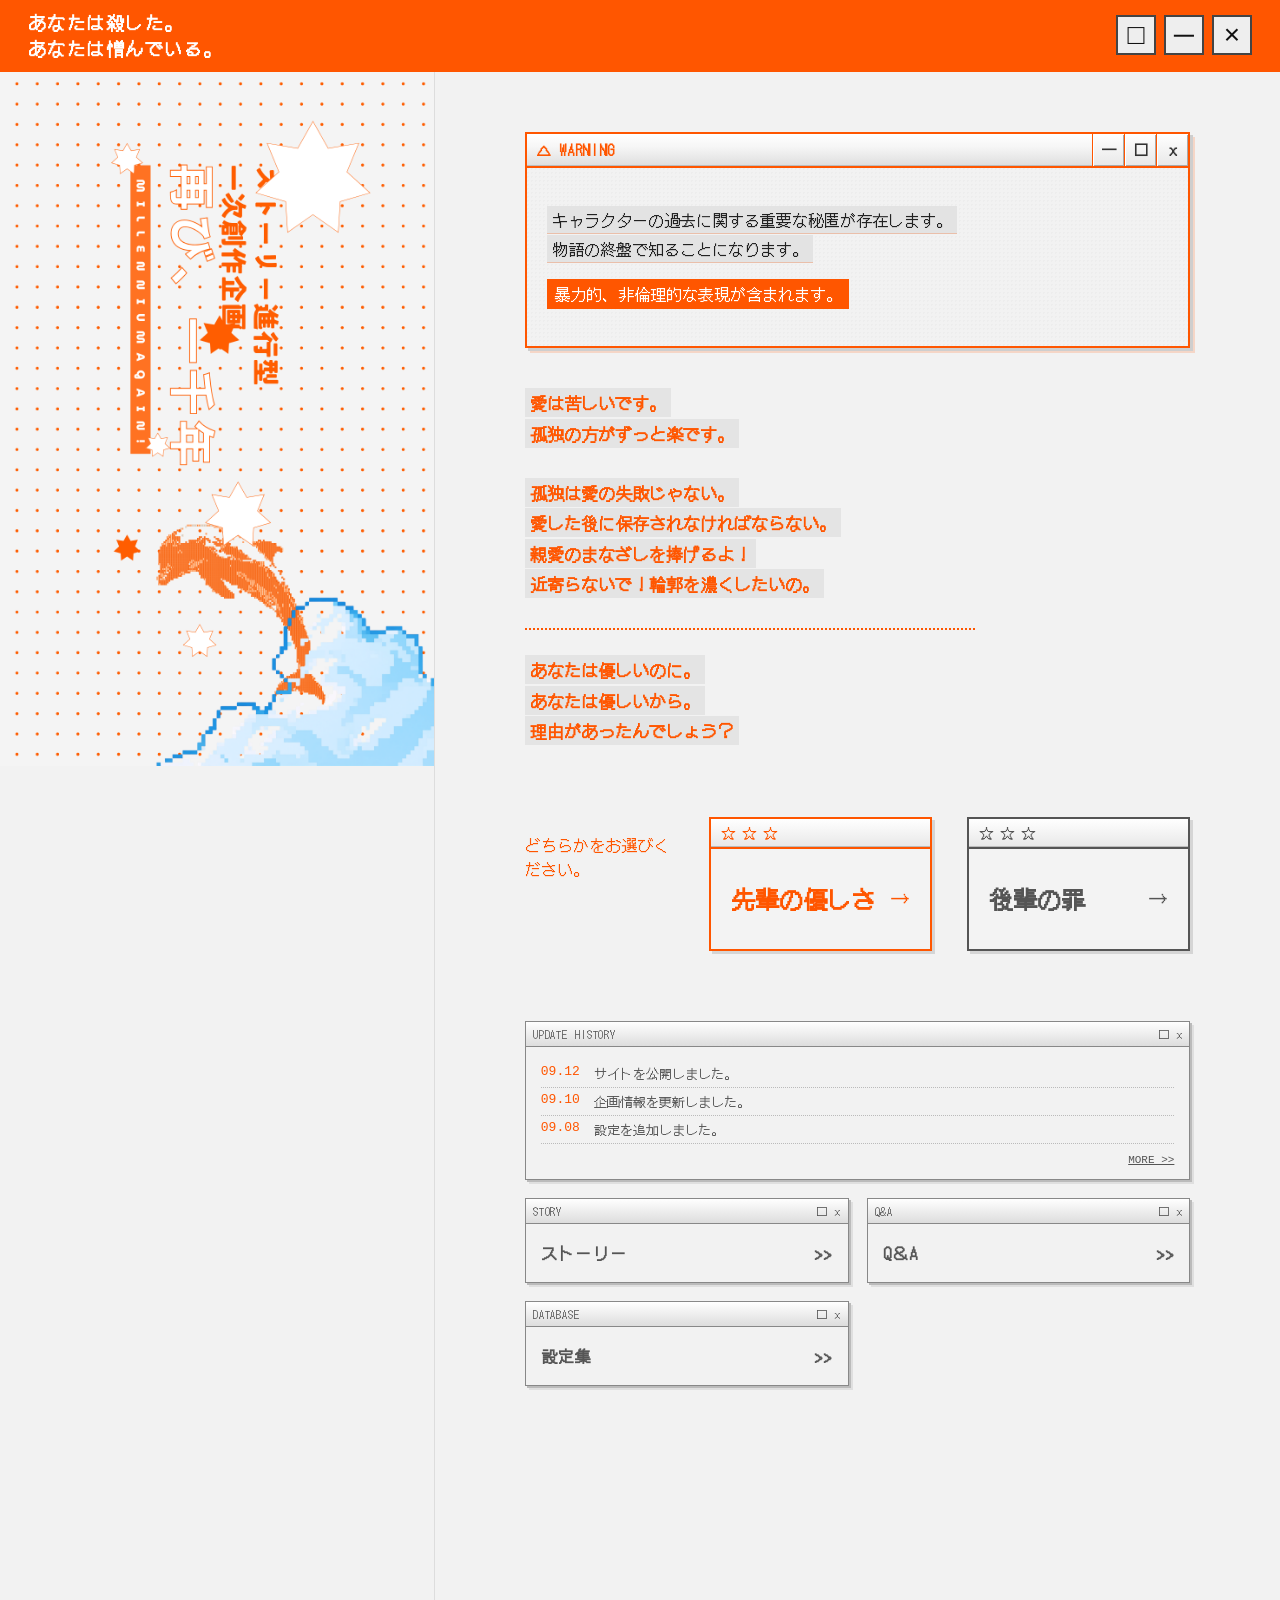
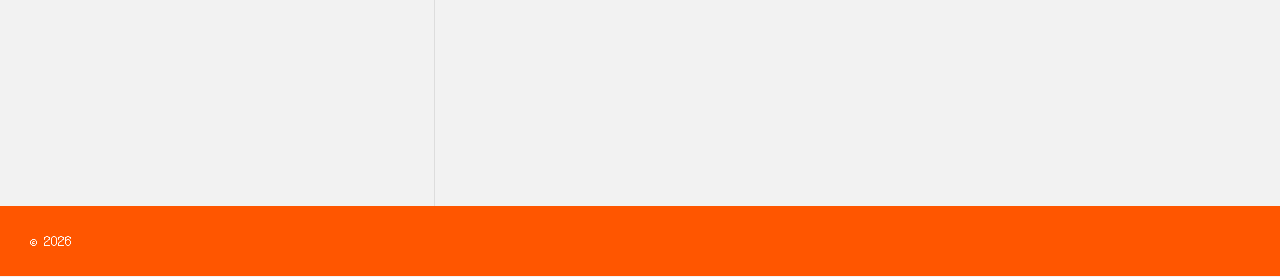
==== index.html @ 21c2e5f6 "Change story and settings links to empty hrefs Updated links in the menu to point to empty hrefs." ====
<!DOCTYPE html>
<html lang="ja">

<head>
  <meta charset="UTF-8">
  <meta name="viewport" content="width=device-width, initial-scale=1.0">

  <title>再び、一千年</title>

  <link rel="stylesheet" href="style.css">

  <link rel="preconnect" href="https://fonts.googleapis.com">
<link rel="preconnect" href="https://fonts.gstatic.com" crossorigin>

<link href="https://fonts.googleapis.com/css2?family=DotGothic16&display=swap" rel="stylesheet">
</head>

<body>

  <!-- ========================================
       HEADER
  ========================================= -->
  <header class="header">

  <!--  <nav>
      <a href="#">ABOUT</a>
      <a href="#">WORLD</a>
      <a href="#">RULE</a>
      <a href="#">CHARACTER</a>
      <a href="#">ARCHIVE</a>
    </nav> -->

    <p class="header-copy">
      あなたは殺した。<br>あなたは憎んでいる。
    </p>

    <div class="window-controls" aria-hidden="true">
      <span>□</span>
      <span>─</span>
      <span>×</span>
    </div>

  </header>


  <!-- ========================================
       MAIN
  ========================================= -->
  <main class="main">

    <!-- 左側：タイトルエリア -->
    <section
      class="title-area"
      aria-label="再び、一千年　リアルタイム進行型創作企画"
    >
    </section>


    <!-- 右側：コンテンツ -->
    <section class="content-area">

      <!-- WARNING -->
      <div class="warning-window">

        <div class="window-title">
          <span>△ WARNING</span>

          <div class="mini-controls" aria-hidden="true">
            <span>─</span>
            <span>□</span>
            <span>×</span>
          </div>
        </div>

        <div class="warning-content">

          <p>
            <span class="gray-marker">
              キャラクターの過去に関する重要な秘匿が存在します。
            </span><br>

            <span class="gray-marker">
              物語の終盤で知ることになります。
            </span>
          </p>

          <p>
            <span class="orange-marker">
              暴力的、非倫理的な表現が含まれます。
            </span>
          </p>

        </div>

      </div>


      <!-- コピー -->
      <div class="story-copy">

        <p>
          <span>愛は苦しいです。</span><br>
          <span>孤独の方がずっと楽です。</span>
        </p>

        <p>
          <span>孤独は愛の失敗じゃない。</span><br>
          <span>愛した後に保存されなければならない。</span><br>
          <span>親愛のまなざしを捧げるよ！</span><br>
          <span>近寄らないで！輪郭を濃くしたいの。</span>
        </p>

        <div class="dotted-line"></div>

        <p>
          <span>あなたは優しいのに。</span><br>
          <span>あなたは優しいから。</span><br>
          <span>理由があったんでしょう？</span>
        </p>

      </div>


      <!-- 派閥入口 -->
      <div class="faction-area">

        <p>
          <span>どちらかをお選びください。</span><br>
        </p>

        <a class="faction-window faction-orange" href="#">
          <div class="faction-titlebar">
            ☆ ☆ ☆
          </div>

          <div class="faction-content">
            <strong>先輩の優しさ</strong>
            <span>→</span>
          </div>
        </a>


        <a class="faction-window faction-gray" href="#">
          <div class="faction-titlebar">
            ☆ ☆ ☆
          </div>

          <div class="faction-content">
            <strong>後輩の罪</strong>
            <span>→</span>
          </div>
        </a>

      </div>

      <!-- ========================================
     SITE MENU
========================================= -->

<section class="site-menu">

  <!-- 更新履歴 -->
  <div class="menu-window update-window">

    <div class="menu-titlebar">
      <span>UPDATE HISTORY</span>
      <span>□ ×</span>
    </div>

    <div class="menu-content">

      <ul class="update-list">
        <li>
          <time datetime="2026-09-12">09.12</time>
          <span>サイトを公開しました。</span>
        </li>

        <li>
          <time datetime="2026-09-10">09.10</time>
          <span>企画情報を更新しました。</span>
        </li>

        <li>
          <time datetime="2026-09-08">09.08</time>
          <span>設定を追加しました。</span>
        </li>
      </ul>

      <a href="history.html" class="menu-more">
        MORE &gt;&gt;
      </a>

    </div>

  </div>


  <!-- ストーリー story.html -->
  <a href="" class="menu-window menu-link">

    <div class="menu-titlebar">
      <span>STORY</span>
      <span>□ ×</span>
    </div>

    <div class="menu-content menu-link-content">
      <span>ストーリー</span>
      <span>&gt;&gt;</span>
    </div>

  </a>


  <!-- Q&A -->
  <a href="qa.html" class="menu-window menu-link">

    <div class="menu-titlebar">
      <span>Q&amp;A</span>
      <span>□ ×</span>
    </div>

    <div class="menu-content menu-link-content">
      <span>Q＆A</span>
      <span>&gt;&gt;</span>
    </div>

  </a>


  <!-- 設定集 settings.html -->
  <a href="" class="menu-window menu-link">

    <div class="menu-titlebar">
      <span>DATABASE</span>
      <span>□ ×</span>
    </div>

    <div class="menu-content menu-link-content">
      <span>設定集</span>
      <span>&gt;&gt;</span>
    </div>

  </a>

</section>

      <!-- 海 -->
      <div class="sea" aria-hidden="true">
        <div class="sea-visual" aria-hidden="true">

  <img
    src="img/3.png"
    class="cumulonimbus pixel-image"
    alt=""
  >

</div>
<!--
        <div class="cloud cloud-01"></div>
        <div class="cloud cloud-02"></div>

        <div class="wave wave-01"></div>
        <div class="wave wave-02"></div>
        <div class="wave wave-03"></div>
      </div>-->

    </section>

  </main>


  <!-- ========================================
       FOOTER
  ========================================= -->
  <footer class="footer">

  <!--  <p class="header-copy">
      あなたは殺した。あなたは憎んでいる。
    </p> -->

    <small>
      © 2026
    </small>

  </footer>

</body>

</html>
---- style.css ----
/* ========================================
   BASE
========================================= */

* {
  box-sizing: border-box;
}

html {
  scroll-behavior: smooth;
}

body {
  margin: 0;

  background: #f2f2f2;
  color: #ff5600;

  overflow-x: hidden;
}

a {
  color: inherit;
  text-decoration: none;
}


/* ========================================
   COLORS
========================================= */

:root {
  --orange: #ff5600;
  --gray: #f2f2f2;
  --gray-dark: #777;
  --marker: #e5e5e5;
  --blue: #69bfff;
  --blue-light: #cceeff;
}


/* ========================================
   HEADER
========================================= */

.header {
  height: 72px;

  padding: 0 28px;

  display: flex;
  align-items: center;
  justify-content: space-between;

  background: var(--orange);
  color: white;

  border-bottom: 2px solid var(--orange);
}

.header-copy {
  margin: 0;

  font-size: 18px;
  font-weight: bold;
  letter-spacing: 0.08em;
}


/* Windowsっぽいボタン */

.window-controls {
  display: flex;
  gap: 8px;
}

.window-controls span {
  width: 40px;
  height: 40px;

  display: grid;
  place-items: center;

  background: #eee;
  color: #111;

  border: 2px solid #444;

  font-family: Arial, sans-serif;
  font-size: 28px;
  line-height: 1;
}


/* ========================================
   MAIN
========================================= */

.main {
  min-height: calc(100vh - 72px);

  display: grid;
  grid-template-columns: 34% 66%;
}


/* ========================================
   DOT BACKGROUND
========================================= */

.dot-bg {
  background-color: var(--gray);

  background-image:
    radial-gradient(
      circle,
      var(--orange) 1.5px,
      transparent 1.7px
    );

  background-size: 32px 32px;
}


/* ========================================
   TITLE AREA
========================================= */

.title-area {
  min-height: 900px;

  position: relative;

  padding: 70px 40px;

  border-right: 1px solid #ddd;

  overflow: hidden;
}


/* 縦英字 */

.english-copy {
  position: absolute;

  top: 100px;
  left: 70px;

  margin: 0;

  padding: 18px 9px;

  background: var(--orange);
  color: white;

  writing-mode: vertical-rl;

  font-size: 15px;
  font-weight: bold;

  letter-spacing: 0.4em;
}


/* タイトル */

.title-group {
  position: absolute;

  top: 110px;
  left: 145px;

  display: flex;
  gap: 25px;

  writing-mode: vertical-rl;
}

.sub-title {
  margin: 0;

  font-size: 20px;
  font-weight: bold;

  letter-spacing: 0.18em;
}

.site-title {
  margin: 0;

  font-size: clamp(48px, 6vw, 92px);
  font-weight: normal;

  line-height: 1.05;
  letter-spacing: 0.04em;
}


/* ========================================
   DECORATIONS
========================================= */

.decoration {
  position: absolute;

  user-select: none;
  pointer-events: none;
}

.star {
  line-height: 1;
}

.star-01 {
  top: 55px;
  right: 30px;

  font-size: 130px;
  font-weight: normal;
}

.star-02 {
  bottom: 160px;
  left: 60px;

  font-size: 90px;
}

.cross {
  bottom: 90px;
  right: 60px;

  font-size: 90px;
}

.diamond {
  top: 390px;
  left: 35px;

  font-size: 50px;
}


/* ========================================
   CONTENT AREA
========================================= */

.content-area {
  position: relative;

  min-height: 900px;

  padding:
    60px
    clamp(30px, 7vw, 120px)
    420px;

  background: var(--gray);

  overflow: hidden;
}


/* ========================================
   WARNING WINDOW
========================================= */

.warning-window {
  width: min(680px, 100%);

  border: 2px solid var(--orange);

  background: rgba(242, 242, 242, 0.94);

  box-shadow:
    5px 5px 0 rgba(255, 86, 0, 0.25);
}

.window-title {
  height: 34px;

  padding-left: 10px;

  display: flex;
  align-items: center;
  justify-content: space-between;

  border-bottom: 2px solid var(--orange);

  font-weight: bold;
}

.mini-controls {
  height: 100%;

  display: flex;
}

.mini-controls span {
  width: 32px;

  display: grid;
  place-items: center;

  border-left: 1px solid var(--orange);
}

.warning-content {
  padding: 18px 20px;

  color: #222;

  line-height: 1.8;
}


/* ========================================
   TEXT MARKERS
========================================= */

.gray-marker {
  padding: 2px 5px;

  background: var(--marker);

  box-decoration-break: clone;
  -webkit-box-decoration-break: clone;
}

.orange-marker {
  padding: 3px 7px;

  background: var(--orange);
  color: white;

  box-decoration-break: clone;
  -webkit-box-decoration-break: clone;
}


/* ========================================
   STORY COPY
========================================= */

.story-copy {
  width: min(600px, 100%);

  margin-top: 40px;

  font-size: 17px;
  font-weight: bold;
  line-height: 1.8;
}

.story-copy p {
  margin: 0 0 28px;
}

.story-copy span {
  padding: 2px 5px;

  background: rgba(225, 225, 225, 0.75);

  box-decoration-break: clone;
  -webkit-box-decoration-break: clone;
}

.dotted-line {
  width: 75%;

  margin: 8px 0 25px;

  border-top: 2px dotted var(--orange);
}


/* ========================================
   FACTION
========================================= */

.faction-area {
  position: relative;
  z-index: 5;

  margin-top: 70px;

  display: flex;
  gap: 35px;
}

.faction-window {
  width: 310px;

  display: block;

  background: var(--gray);

  border: 2px solid currentColor;

  box-shadow: 5px 5px 0 rgba(0, 0, 0, 0.12);

  transition:
    transform 0.1s linear,
    box-shadow 0.1s linear;
}

.faction-window:hover {
  transform: translate(3px, 3px);
  box-shadow: 2px 2px 0 rgba(0, 0, 0, 0.12);
}


/* タイトルバー */

.faction-titlebar {
  padding: 4px 10px;

  border-bottom: 2px solid currentColor;

  font-size: 14px;
}


/* 中 */

.faction-content {
  min-height: 100px;

  padding: 20px;

  display: flex;
  align-items: center;
  justify-content: space-between;

  font-size: 20px;
}

.faction-content strong {
  font-size: 24px;
}


/* オレンジ派 */

.faction-orange {
  color: var(--orange);
}


/* グレー派 */

.faction-gray {
  color: #555;
}


/* ========================================
   SEA
========================================= */

.sea {
  position: absolute;

  left: 0;
  right: 0;
  bottom: 0;

  height: 380px;

  pointer-events: none;
}


/*
 * ここは最終的には海・雲の透過PNGなどに
 * 差し替える前提。
 * 今はCSSだけで仮の雰囲気を作る。
 */

.cloud {
  position: absolute;

  background: #ddd;

  opacity: 0.65;

  border-radius: 50%;
}

.cloud::before,
.cloud::after {
  content: "";

  position: absolute;

  background: inherit;
  border-radius: inherit;
}

.cloud-01 {
  width: 280px;
  height: 110px;

  right: 80px;
  bottom: 150px;
}

.cloud-01::before {
  width: 160px;
  height: 160px;

  left: 40px;
  bottom: 10px;
}

.cloud-01::after {
  width: 130px;
  height: 130px;

  right: 20px;
  bottom: 5px;
}


.cloud-02 {
  width: 240px;
  height: 90px;

  left: 80px;
  bottom: 110px;
}

.cloud-02::before {
  width: 130px;
  height: 130px;

  left: 30px;
  bottom: 5px;
}

.cloud-02::after {
  width: 100px;
  height: 100px;

  right: 20px;
  bottom: 0;
}


/* 仮の波 */

.wave {
  position: absolute;

  left: -10%;
  width: 120%;

  border-radius: 50% 50% 0 0;
}

.wave-01 {
  height: 130px;
  bottom: -20px;

  background: var(--blue);
}

.wave-02 {
  height: 110px;
  bottom: -5px;

  background: var(--blue-light);

  transform: translateX(8%);
  opacity: 0.8;
}

.wave-03 {
  height: 70px;
  bottom: 0;

  background: #fff;

  transform: translateX(-12%);
  opacity: 0.45;
}


/* ========================================
   FOOTER
========================================= */

.footer {
  min-height: 70px;

  padding: 0 30px;

  display: flex;
  align-items: center;
  justify-content: space-between;

  background: var(--orange);
  color: white;
}

.footer nav {
  display: flex;
  gap: clamp(20px, 5vw, 70px);
}

.footer a {
  font-family: monospace;

  letter-spacing: 0.15em;
}

.footer a:hover {
  text-decoration: underline;
}


/* ========================================
   RESPONSIVE
========================================= */

@media (max-width: 800px) {

  .header {
    height: 60px;
    padding: 0 15px;
  }

  .header-copy {
    font-size: 13px;
  }

  .window-controls span {
    width: 30px;
    height: 30px;

    font-size: 20px;
  }


  .main {
    display: block;
  }


  .title-area {
    min-height: 520px;

    border-right: 0;
    border-bottom: 1px solid #ddd;
  }

  .english-copy {
    top: 55px;
    left: 35px;
  }

  .title-group {
    top: 60px;
    left: 110px;
  }

  .site-title {
    font-size: 52px;
  }


  .content-area {
    min-height: 1000px;

    padding:
      35px
      20px
      400px;
  }


  .faction-area {
    flex-direction: column;

    gap: 20px;
  }

  .faction-window {
    width: 100%;
  }


  .footer {
    padding: 20px;

    display: block;
  }

  .footer nav {
    flex-wrap: wrap;

    gap: 15px 25px;

    margin-bottom: 20px;
  }

}

.header {
  height: 72px;
  padding: 0 28px;

  display: flex;
  align-items: center;
  justify-content: space-between;

  background: var(--orange);
  color: white;
}

.header-nav {
  display: flex;
  gap: 48px;
}

.header-nav a {
  font-family: monospace;
  font-size: 14px;
  font-weight: bold;
  letter-spacing: 0.18em;
}

.header-nav a:hover {
  background: white;
  color: var(--orange);
}

.footer {
  min-height: 70px;
  padding: 0 30px;

  display: flex;
  align-items: center;
  justify-content: space-between;

  background: var(--orange);
  color: white;
}

.footer-copy {
  margin: 0;
  font-size: 16px;
  font-weight: bold;
  letter-spacing: 0.08em;
}

/* ========================================
   追加調整
   2000年代 / Windows風 / 白抜き文字 / 独自カーソル
========================================= */


/* ========================================
   CUSTOM CURSOR
========================================= */

body {
  cursor: url("img/cursor.png") 6 2, auto;
}

a,
button {
  cursor: url("img/cursor-pointer.png") 8 2, pointer;
}


/* ========================================
   TITLE TEXT
========================================= */

/* タイトル全体 */

.site-title {
  display: flex;
  gap: 12px;

  writing-mode: vertical-rl;

  line-height: 1;
}


/* 白抜き文字 */

.outline-text {
  color: var(--gray);

  -webkit-text-stroke: 1.5px var(--orange);

  font-weight: normal;
}


/* ベタ文字 */

.solid-text {
  color: var(--orange);
}


/* ========================================
   WARNING WINDOW
========================================= */

.warning-window {
  width: min(680px, 100%);

  background: #f3f3f3;

  border: 2px solid var(--orange);

  box-shadow:
    3px 3px 0 #cecece,
    5px 5px 0 rgba(255, 86, 0, 0.18);

  font-family:
    "MS Gothic",
    "ＭＳ ゴシック",
    monospace;
}


/* タイトルバー */

.window-title {
  height: 34px;

  padding-left: 10px;

  display: flex;
  align-items: center;
  justify-content: space-between;

  border-bottom: 2px solid var(--orange);

  background:
    linear-gradient(
      to bottom,
      #ffffff 0%,
      #f6f6f6 40%,
      #dedede 100%
    );

  box-shadow:
    inset 0 1px 0 #ffffff,
    inset 0 -1px 0 #bdbdbd;

  font-size: 14px;
  font-weight: bold;

  letter-spacing: 0.05em;
}


/* 右上ボタン */

.mini-controls {
  height: 100%;

  display: flex;
}

.mini-controls span {
  width: 32px;
  height: 100%;

  display: grid;
  place-items: center;

  background:
    linear-gradient(
      to bottom,
      #ffffff,
      #e8e8e8
    );

  color: #333;

  border-left: 1px solid var(--orange);

  box-shadow:
    inset 1px 1px 0 #ffffff,
    inset -1px -1px 0 #aaa;

  font-family: Arial, sans-serif;
}


/* 本文部分 */

.warning-content {
  position: relative;

  padding: 22px 20px;

  color: #222;

  line-height: 1.8;

  background-color: #f2f2f2;

  background-image:
    linear-gradient(
      135deg,
      rgba(0, 0, 0, 0.018) 25%,
      transparent 25%
    );

  background-size: 4px 4px;
}


/* ========================================
   MARKER TEXT
========================================= */

.gray-marker {
  display: inline;

  padding: 2px 5px;

  background: #e3e3e3;

  box-decoration-break: clone;
  -webkit-box-decoration-break: clone;

  box-shadow:
    inset 0 -1px 0 rgba(255, 86, 0, 0.25);
}


.orange-marker {
  display: inline;

  padding: 3px 7px;

  background: var(--orange);
  color: white;

  box-decoration-break: clone;
  -webkit-box-decoration-break: clone;
}


/* ========================================
   STORY COPY
========================================= */

.story-copy span {
  padding: 2px 5px;

  background: rgba(225, 225, 225, 0.8);

  box-decoration-break: clone;
  -webkit-box-decoration-break: clone;
}


/* ========================================
   WINDOWS-STYLE FACTION BUTTONS
========================================= */

.faction-window {
  background: #f3f3f3;

  box-shadow:
    3px 3px 0 rgba(0, 0, 0, 0.12);

  transition:
    transform 0.08s linear,
    box-shadow 0.08s linear;
}


/* タイトルバー */

.faction-titlebar {
  background:
    linear-gradient(
      to bottom,
      #ffffff,
      #e8e8e8
    );

  box-shadow:
    inset 0 1px 0 white,
    inset 0 -1px 0 #bbb;
}


/* 押した感じ */

.faction-window:hover {
  transform: translate(2px, 2px);

  box-shadow:
    1px 1px 0 rgba(0, 0, 0, 0.15);
}


.faction-window:active {
  transform: translate(4px, 4px);

  box-shadow: none;
}


/* ========================================
   HEADER NAV
========================================= */

.header-nav {
  display: flex;
  gap: 48px;

  align-items: center;
}


.header-nav a {
  position: relative;

  padding: 6px 8px;

  font-family: monospace;
  font-size: 14px;
  font-weight: bold;

  letter-spacing: 0.18em;
}


/* hoverしたら昔のメニューっぽく反転 */

.header-nav a:hover {
  background: white;
  color: var(--orange);

  text-decoration: none;
}


/* リンク末尾に >> */

.header-nav a::after {
  content: " >>";

  margin-left: 5px;

  font-size: 10px;
}


/* ========================================
   FOOTER COPY
========================================= */

.footer-copy {
  margin: 0;

  font-size: 16px;
  font-weight: bold;

  letter-spacing: 0.08em;
}


/* ========================================
   EXTRA PIXEL FEEL
========================================= */

/* 画像素材を荒く拡大したいとき */

.pixel-image {
  image-rendering: pixelated;
  image-rendering: crisp-edges;
}


/* ========================================
   RESPONSIVE
========================================= */

@media (max-width: 800px) {

  .header-nav {
    gap: 16px;
  }

  .header-nav a {
    font-size: 11px;

    letter-spacing: 0.08em;
  }

  .header-nav a::after {
    display: none;
  }


  .site-title {
    gap: 6px;
  }

  .outline-text {
    -webkit-text-stroke: 1px var(--orange);
  }

}

body,
button,
input,
textarea,
select,
.warning-window,
.window-title,
.mini-controls span,
.header-nav a,
.faction-titlebar,
.faction-content,
.footer {
  font-family: "DotGothic16", sans-serif;
}

.sea-visual {
  position: absolute;

  left: 0;
  right: 0;
  bottom: 0;

  height: 420px;

  overflow: hidden;
  pointer-events: none;
}


/* 入道雲 */

.cumulonimbus {
  position: absolute;

  width: 650px;

  right: -30px;
  bottom: 80px;

  z-index: 1;
}


/* イルカ */

.dolphin {
  position: absolute;

  width: 280px;

  left: 7%;
  bottom: 80px;

  z-index: 3;

  transform: rotate(10deg);
}


/* 海 */

.ocean {
  position: absolute;

  width: 100%;

  left: 0;
  bottom: 0;

  z-index: 2;
}


/* 荒いドットを維持 */

.pixel-image {
  image-rendering: pixelated;
}

/* ========================================
   SEA / CLOUD VISUAL 調整版
========================================= */

.sea-visual {
  position: absolute;

  left: 0;
  right: 0;
  bottom: 0;

  /* 420px固定をやめて、右側のかなり上まで使う */
  height: 75%;

  /* 雲を切らない */
  overflow: visible;

  pointer-events: none;

  /* テキストより後ろ */
  z-index: 1;
}


/* 入道雲 */

.cumulonimbus {
  position: absolute;

  /* ここでサイズ調整 */
  width: min(850px, 75vw);
  height: auto;

  /* 右下を基準に置く */
  right: -40px;
  bottom: 0;

  z-index: 1;

  image-rendering: pixelated;
}


/* イルカ */

.dolphin {
  position: absolute;

  width: 280px;
  height: auto;

  left: 4%;
  bottom: 80px;

  z-index: 3;

  transform: rotate(10deg);

  image-rendering: pixelated;
}


/* 海 */

.ocean {
  position: absolute;

  width: 100%;
  height: auto;

  left: 0;
  bottom: 0;

  z-index: 2;

  image-rendering: pixelated;
}


/* WARNINGや文章、ENTERは雲より前 */

.warning-window,
.story-copy,
.faction-area {
  position: relative;
  z-index: 10;
}

.title-area {
  min-height: 900px;
  padding: 0;

  background-image: url("img/2.png");
  background-repeat: no-repeat;

  /* 全体を必ず表示 */
  background-size: contain;

  /* 上中央基準 */
  background-position: center top;

  background-color: #f2f2f2;
}

/* ========================================
   MOBILE FINAL ADJUSTMENT
========================================= */

@media (max-width: 800px) {

  .title-area {
    min-height: 0;
    height: auto;

    /* FV画像の比率に合わせる */
    aspect-ratio: 1000 / 1600;

    background-size: 100% auto;
    background-position: center top;
  }

}


@media (max-width: 800px) {

  .warning-content {
    font-size: 13px;
    line-height: 1.7;
    padding: 18px 14px;
  }

}

/* ========================================
   image3
========================================= */

.cumulonimbus {
  display: none;
}

@media (max-width: 800px) {
  .cumulonimbus {
    display: block;
    width: 120vw;
  }
}

/* ========================================
   SITE MENU
========================================= */

.site-menu {
  position: relative;
  z-index: 10;

  width: min(680px, 100%);

  margin-top: 70px;

  display: grid;
  grid-template-columns: repeat(2, 1fr);
  gap: 18px;
}


/* 共通ウィンドウ */

.menu-window {
  display: block;

  background: #f2f2f2;

  color: #555;

  border: 1px solid #888;

  box-shadow:
    2px 2px 0 #bbb,
    4px 4px 0 rgba(0, 0, 0, 0.08);

  font-size: 13px;
}


/* タイトルバー */

.menu-titlebar {
  min-height: 25px;

  padding: 3px 7px;

  display: flex;
  align-items: center;
  justify-content: space-between;

  background:
    linear-gradient(
      to bottom,
      #ffffff,
      #dddddd
    );

  border-bottom: 1px solid #888;

  color: #555;

  font-size: 11px;
  letter-spacing: 0.08em;
}


/* 中身 */

.menu-content {
  padding: 13px 15px;
}


/* 通常リンク */

.menu-link-content {
  min-height: 58px;

  display: flex;
  align-items: center;
  justify-content: space-between;

  font-size: 16px;
  font-weight: bold;

  letter-spacing: 0.08em;
}


/* hover */

.menu-link:hover {
  color: var(--orange);

  border-color: var(--orange);

  transform: translate(1px, 1px);

  box-shadow:
    1px 1px 0 #bbb,
    2px 2px 0 rgba(0, 0, 0, 0.08);
}

.menu-link:hover .menu-titlebar {
  border-color: var(--orange);
}


/* 更新履歴 */

.update-window {
  grid-column: 1 / -1;
}

.update-list {
  margin: 0;
  padding: 0;

  list-style: none;
}

.update-list li {
  display: flex;
  gap: 14px;

  padding: 4px 0;

  border-bottom: 1px dotted #bbb;
}

.update-list time {
  flex-shrink: 0;

  font-family: monospace;

  color: var(--orange);
}

.menu-more {
  display: block;

  margin-top: 10px;

  text-align: right;

  font-family: monospace;
  font-size: 11px;

  text-decoration: underline;
}

.menu-more:hover {
  color: var(--orange);
}


/* ========================================
   MOBILE
========================================= */

@media (max-width: 800px) {

  .site-menu {
    margin-top: 55px;

    grid-template-columns: 1fr;

    gap: 14px;
  }

  .update-window {
    grid-column: auto;
  }

  .menu-link-content {
    min-height: 48px;

    font-size: 14px;
  }

  .menu-window {
    font-size: 12px;
  }

}
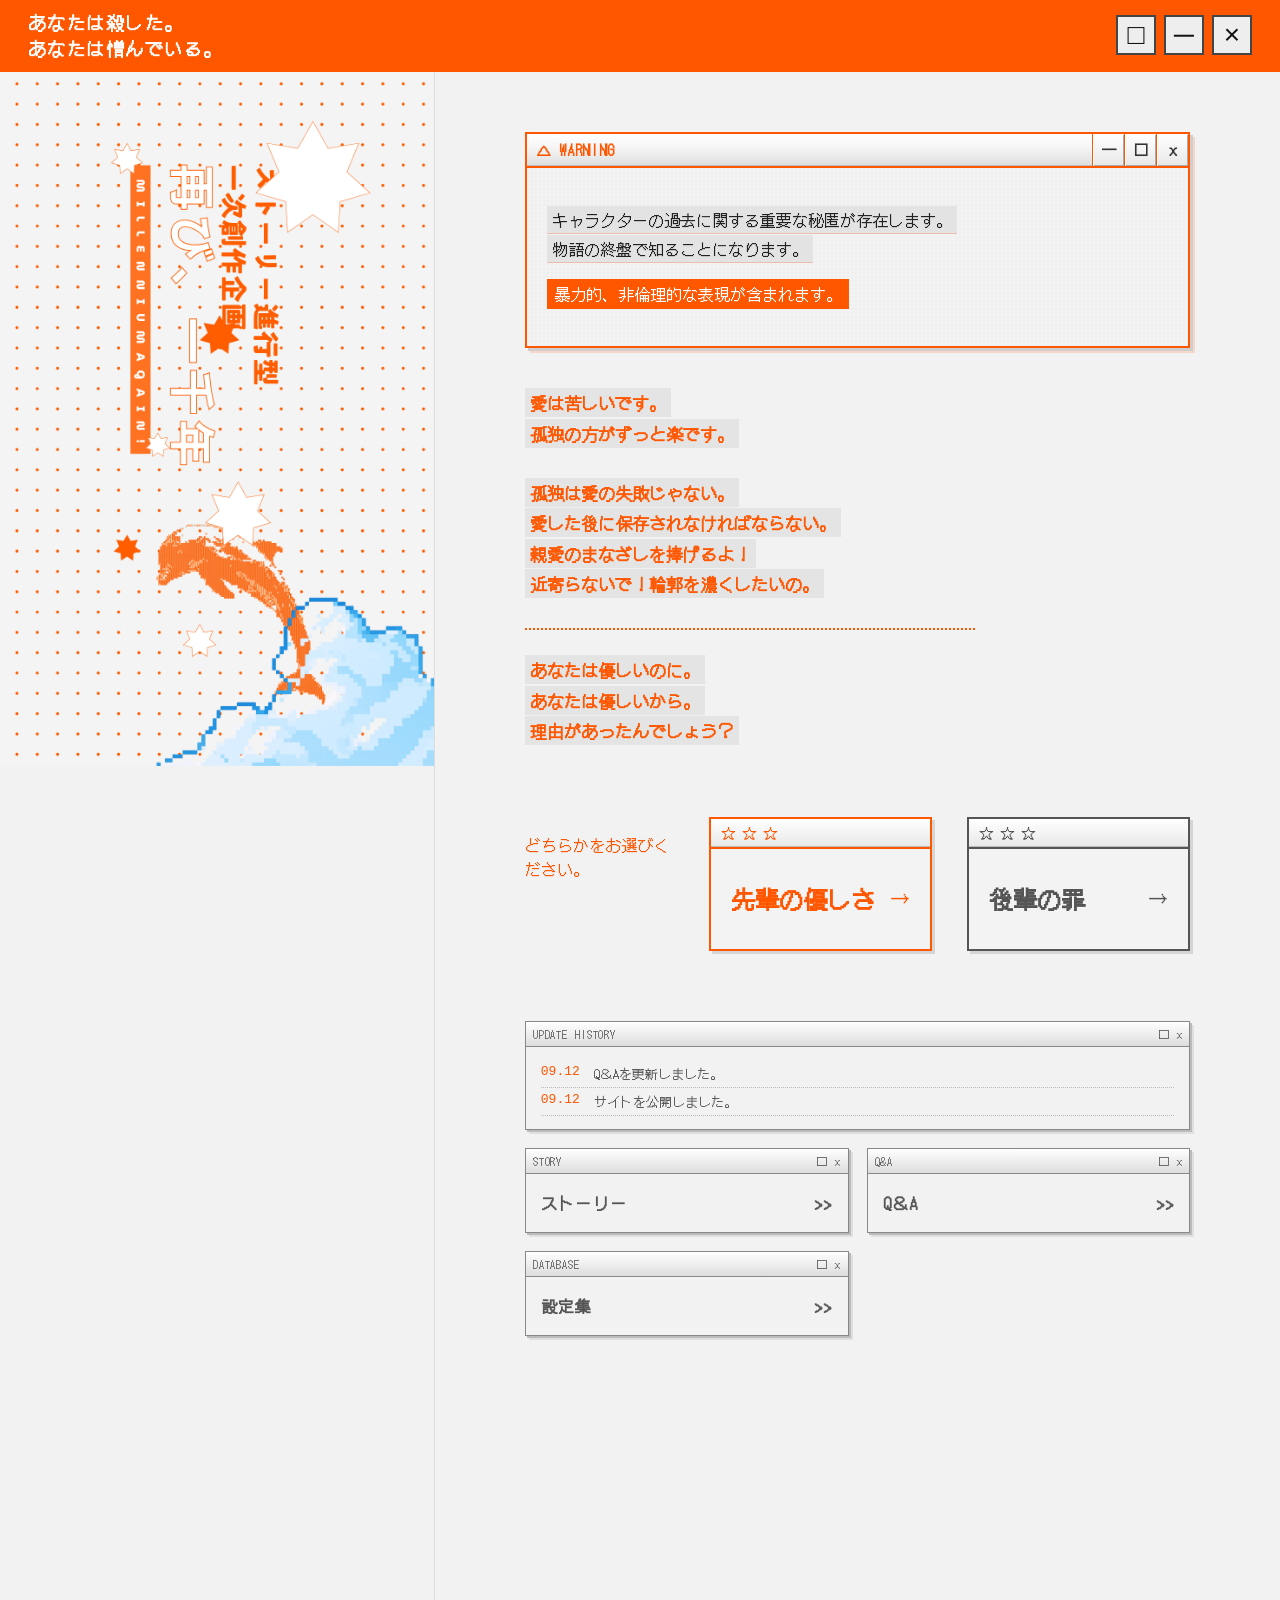
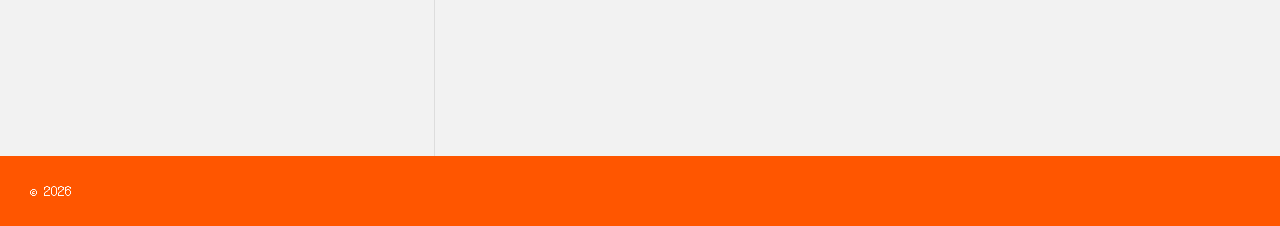
==== commit 7f08d456: "Update update-list in index.html" ====
--- a/index.html
+++ b/index.html
@@ -172,23 +172,19 @@
       <ul class="update-list">
         <li>
           <time datetime="2026-09-12">09.12</time>
+          <span>Q＆Aを更新しました。</span>
+        </li>
+
+        <li>
+          <time datetime="2026-09-12">09.12</time>
           <span>サイトを公開しました。</span>
         </li>
 
-        <li>
-          <time datetime="2026-09-10">09.10</time>
-          <span>企画情報を更新しました。</span>
-        </li>
-
-        <li>
-          <time datetime="2026-09-08">09.08</time>
-          <span>設定を追加しました。</span>
-        </li>
       </ul>
 
-      <a href="history.html" class="menu-more">
+       <!-- <a href="history.html" class="menu-more">
         MORE &gt;&gt;
-      </a>
+      </a> -->
 
     </div>
 
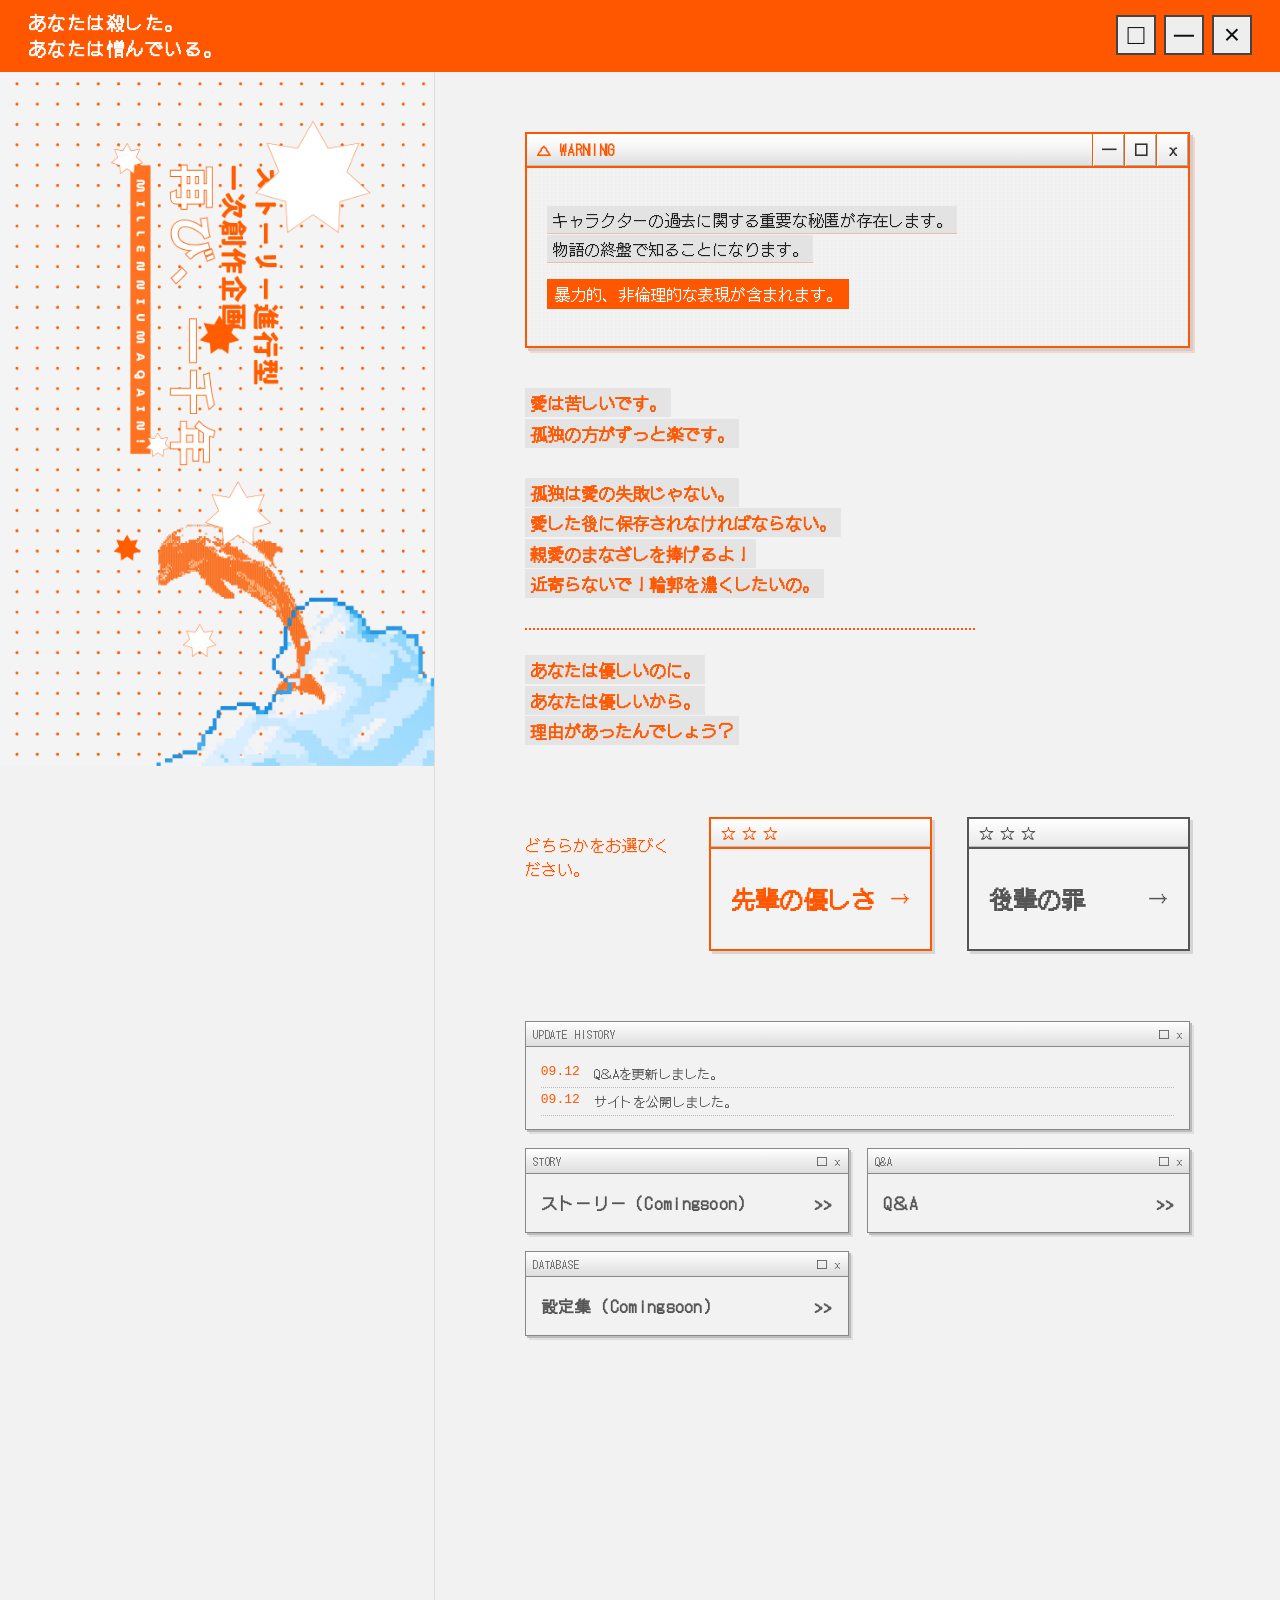
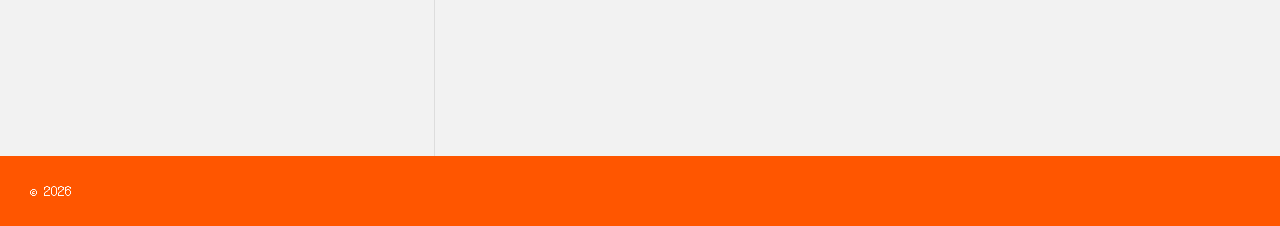
==== commit fec47546: "Update links and text in index.html" ====
--- a/index.html
+++ b/index.html
@@ -128,7 +128,7 @@
           <span>どちらかをお選びください。</span><br>
         </p>
 
-        <a class="faction-window faction-orange" href="#">
+        <a class="faction-window faction-orange" href="senpai.html">
           <div class="faction-titlebar">
             ☆ ☆ ☆
           </div>
@@ -140,7 +140,7 @@
         </a>
 
 
-        <a class="faction-window faction-gray" href="#">
+        <a class="faction-window faction-gray" href="kouhai.html">
           <div class="faction-titlebar">
             ☆ ☆ ☆
           </div>
@@ -200,7 +200,7 @@
     </div>
 
     <div class="menu-content menu-link-content">
-      <span>ストーリー</span>
+      <span>ストーリー（Comingsoon）</span>
       <span>&gt;&gt;</span>
     </div>
 
@@ -232,7 +232,7 @@
     </div>
 
     <div class="menu-content menu-link-content">
-      <span>設定集</span>
+      <span>設定集（Comingsoon）</span>
       <span>&gt;&gt;</span>
     </div>
 
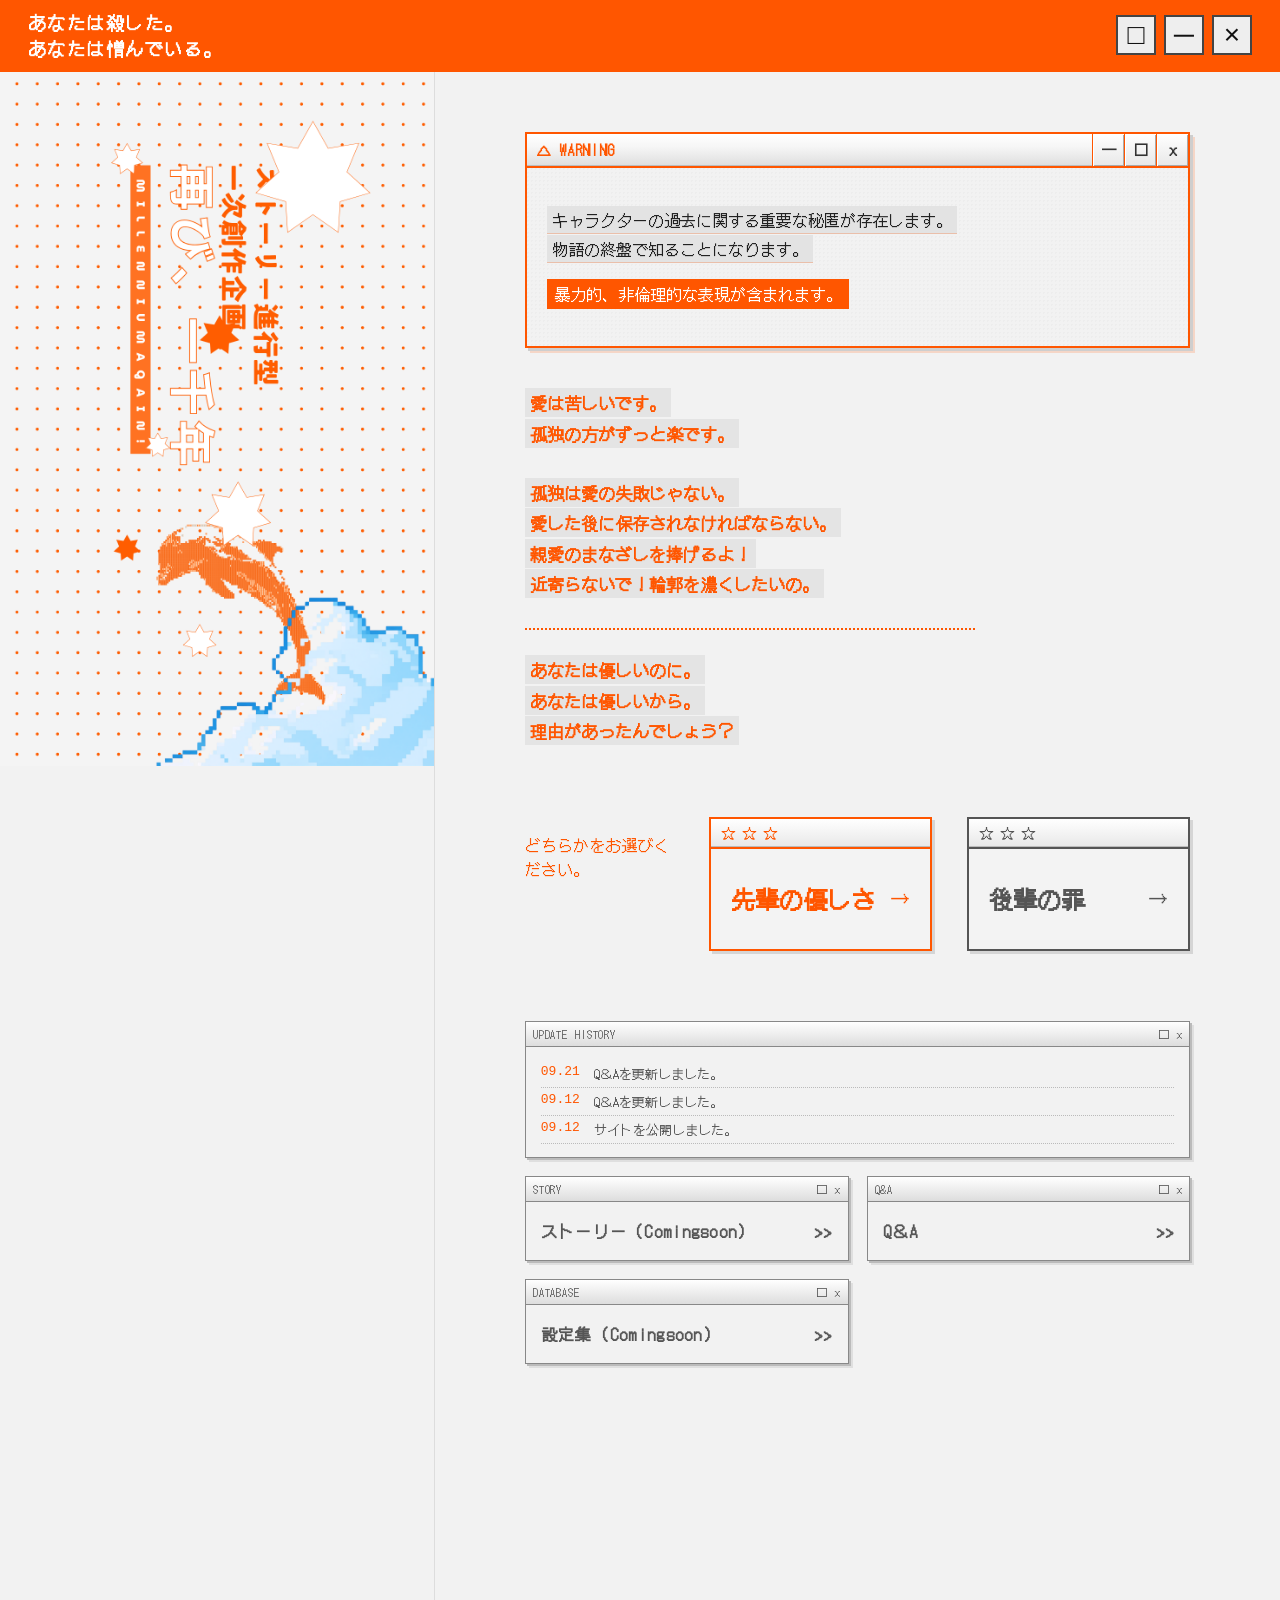
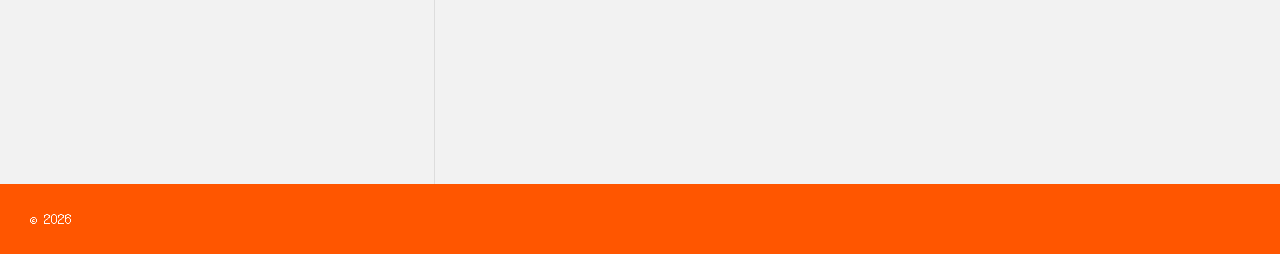
==== commit b324ffbf: "Add new update entry to the update list" ====
--- a/index.html
+++ b/index.html
@@ -128,7 +128,7 @@
           <span>どちらかをお選びください。</span><br>
         </p>
 
-        <a class="faction-window faction-orange" href="senpai.html">
+        <a class="faction-window faction-orange" href="https://privatter.net/p/12053209">
           <div class="faction-titlebar">
             ☆ ☆ ☆
           </div>
@@ -140,7 +140,7 @@
         </a>
 
 
-        <a class="faction-window faction-gray" href="kouhai.html">
+        <a class="faction-window faction-gray" href="https://privatter.net/p/12053228">
           <div class="faction-titlebar">
             ☆ ☆ ☆
           </div>
@@ -170,6 +170,11 @@
     <div class="menu-content">
 
       <ul class="update-list">
+        <li>
+          <time datetime="2026-09-21">09.21</time>
+          <span>Q＆Aを更新しました。</span>
+        </li>
+        
         <li>
           <time datetime="2026-09-12">09.12</time>
           <span>Q＆Aを更新しました。</span>
--- a/style.css
+++ b/style.css
@@ -1530,3 +1530,425 @@
   }
 
 }
+
+/* ========================================
+   Q&A PAGE
+======================================== */
+
+.qa-page {
+  width: min(900px, calc(100% - 32px));
+  margin: 50px auto 80px;
+  color: #222;
+}
+
+
+/* 外枠 */
+
+.qa-window {
+  border: 1px solid #888;
+  background: rgba(245, 243, 235, 0.96);
+}
+
+
+/* オレンジのタイトルバー */
+
+.qa-titlebar {
+  display: flex;
+  justify-content: space-between;
+  align-items: center;
+
+  padding: 10px 16px;
+
+  background: var(--orange);
+  color: #fff;
+
+  font-family: monospace;
+  font-size: 15px;
+  font-weight: bold;
+  letter-spacing: 0.08em;
+}
+
+
+/* 中身 */
+
+.qa-inner {
+  padding: 26px 28px 30px;
+}
+
+
+/* 説明文 */
+
+.qa-intro {
+  margin-bottom: 26px;
+  padding-bottom: 22px;
+
+  border-bottom: 1px solid #555;
+
+  font-size: 14px;
+  font-weight: bold;
+  line-height: 1.9;
+}
+
+.qa-intro p {
+  margin: 0;
+}
+
+
+/* ========================================
+   INDEX
+======================================== */
+
+.qa-index {
+  margin-bottom: 30px;
+
+  border: 1px solid #777;
+  background: rgba(255, 255, 255, 0.25);
+}
+
+.qa-index-title {
+  padding: 9px 12px;
+
+  border-bottom: 1px solid #aaa;
+
+  font-family: monospace;
+  font-weight: bold;
+  font-size: 14px;
+  letter-spacing: 0.08em;
+}
+
+.qa-index ul {
+  margin: 0;
+  padding: 12px 16px;
+
+  list-style: none;
+
+  display: grid;
+  grid-template-columns: repeat(2, 1fr);
+  gap: 10px 28px;
+}
+
+.qa-index li {
+  margin: 0;
+}
+
+.qa-index a {
+  color: #0000ee;
+  text-decoration: underline;
+
+  font-size: 14px;
+  line-height: 1.5;
+}
+
+.qa-index a:visited {
+  color: #551a8b;
+}
+
+.qa-index a span {
+  display: inline-block;
+  margin-right: 12px;
+
+  font-family: monospace;
+  font-weight: bold;
+}
+
+
+/* ========================================
+   Q&A ITEM
+======================================== */
+
+.qa-item {
+  margin-bottom: 24px;
+
+  border: 1px solid #777;
+  background: rgba(255, 255, 255, 0.38);
+}
+
+
+/* 質問 */
+
+.qa-question {
+  display: grid;
+  grid-template-columns: 90px 1fr;
+
+  min-height: 52px;
+
+  background: linear-gradient(
+    to bottom,
+    #eeeeee,
+    #d7d7d7
+  );
+
+  border-bottom: 1px solid #888;
+}
+
+.qa-question .qa-number {
+  display: flex;
+  align-items: center;
+  justify-content: center;
+
+  padding: 10px;
+
+  border-right: 1px solid #888;
+
+  font-family: monospace;
+  font-weight: bold;
+  font-size: 15px;
+}
+
+.qa-question p {
+  display: flex;
+  align-items: center;
+
+  margin: 0;
+  padding: 10px 16px;
+
+  font-size: 14px;
+  font-weight: bold;
+  line-height: 1.6;
+}
+
+
+/* 回答 */
+
+.qa-answer {
+  display: grid;
+  grid-template-columns: 90px 1fr;
+}
+
+.qa-answer-number {
+  padding: 16px 10px;
+
+  text-align: center;
+
+  color: var(--orange);
+
+  font-family: monospace;
+  font-size: 16px;
+  font-weight: bold;
+}
+
+.qa-answer-body {
+  padding: 15px 16px 12px;
+}
+
+.qa-answer-body p {
+  margin: 0;
+
+  font-size: 14px;
+  line-height: 1.9;
+}
+
+
+/* 更新日＋PAGE TOP */
+
+.qa-meta {
+  display: flex;
+  justify-content: flex-end;
+  align-items: center;
+  gap: 30px;
+
+  margin-top: 14px;
+
+  font-family: monospace;
+  font-size: 11px;
+}
+
+.qa-meta a {
+  color: #0000ee;
+  text-decoration: underline;
+}
+
+.qa-meta a:visited {
+  color: #551a8b;
+}
+
+
+/* ========================================
+   BOTTOM NAV
+======================================== */
+
+.qa-bottom-nav {
+  display: flex;
+  flex-wrap: wrap;
+  justify-content: center;
+  gap: 8px;
+
+  margin-top: 36px;
+
+  font-family: monospace;
+  font-size: 12px;
+}
+
+.qa-bottom-nav a {
+  color: #0000ee;
+  text-decoration: underline;
+}
+
+.qa-bottom-nav a:visited {
+  color: #551a8b;
+}
+
+
+/* ========================================
+   MOBILE
+======================================== */
+
+@media (max-width: 800px) {
+
+  .qa-page {
+    width: calc(100% - 20px);
+    margin: 25px auto 50px;
+  }
+
+  .qa-titlebar {
+    padding: 9px 11px;
+    font-size: 12px;
+  }
+
+  .qa-inner {
+    padding: 18px 12px 22px;
+  }
+
+  .qa-intro {
+    margin-bottom: 20px;
+    padding-bottom: 16px;
+
+    font-size: 12px;
+    line-height: 1.8;
+  }
+
+
+  /* INDEXはスマホでは1列 */
+
+  .qa-index {
+    margin-bottom: 22px;
+  }
+
+  .qa-index-title {
+    padding: 8px 10px;
+    font-size: 12px;
+  }
+
+  .qa-index ul {
+    grid-template-columns: 1fr;
+
+    gap: 8px;
+
+    padding: 11px 12px;
+  }
+
+  .qa-index a {
+    font-size: 12px;
+  }
+
+  .qa-index a span {
+    margin-right: 7px;
+  }
+
+
+  /* 質問 */
+
+  .qa-item {
+    margin-bottom: 18px;
+  }
+
+  .qa-question {
+    grid-template-columns: 58px 1fr;
+    min-height: 46px;
+  }
+
+  .qa-question .qa-number {
+    padding: 8px 4px;
+
+    font-size: 12px;
+  }
+
+  .qa-question p {
+    padding: 9px 10px;
+
+    font-size: 12px;
+    line-height: 1.5;
+  }
+
+
+  /* 回答 */
+
+  .qa-answer {
+    grid-template-columns: 58px 1fr;
+  }
+
+  .qa-answer-number {
+    padding: 13px 4px;
+
+    font-size: 13px;
+  }
+
+  .qa-answer-body {
+    padding: 12px 10px 10px;
+  }
+
+  .qa-answer-body p {
+    font-size: 12px;
+    line-height: 1.8;
+  }
+
+
+  /* 更新情報 */
+
+  .qa-meta {
+    flex-direction: column;
+    align-items: flex-end;
+    gap: 4px;
+
+    margin-top: 12px;
+
+    font-size: 9px;
+  }
+
+
+  /* 下部ナビ */
+
+  .qa-bottom-nav {
+    gap: 5px;
+
+    margin-top: 26px;
+
+    font-size: 10px;
+  }
+
+}
+
+
+.qa-new {
+  display: inline-flex;
+  align-items: center;
+  justify-content: center;
+
+  margin-left: 0.5em;
+  padding: 0.15em 0.6em;
+
+  border-radius: 999px;
+  background: #ff6b35;
+  color: #fff;
+
+  font-size: 10px;
+  font-weight: 700;
+  font-style: normal;
+  line-height: 1.4;
+  letter-spacing: 0.08em;
+  vertical-align: 0.15em;
+}
+
+
+.qa-text-link,
+.qa-text-link:visited {
+  color: #0000ee;
+  text-decoration: underline;
+  text-decoration-thickness: 1px;
+  text-underline-offset: 2px;
+}
+
+.qa-text-link:hover {
+  color: #5050ff;
+  text-decoration-thickness: 2px;
+}
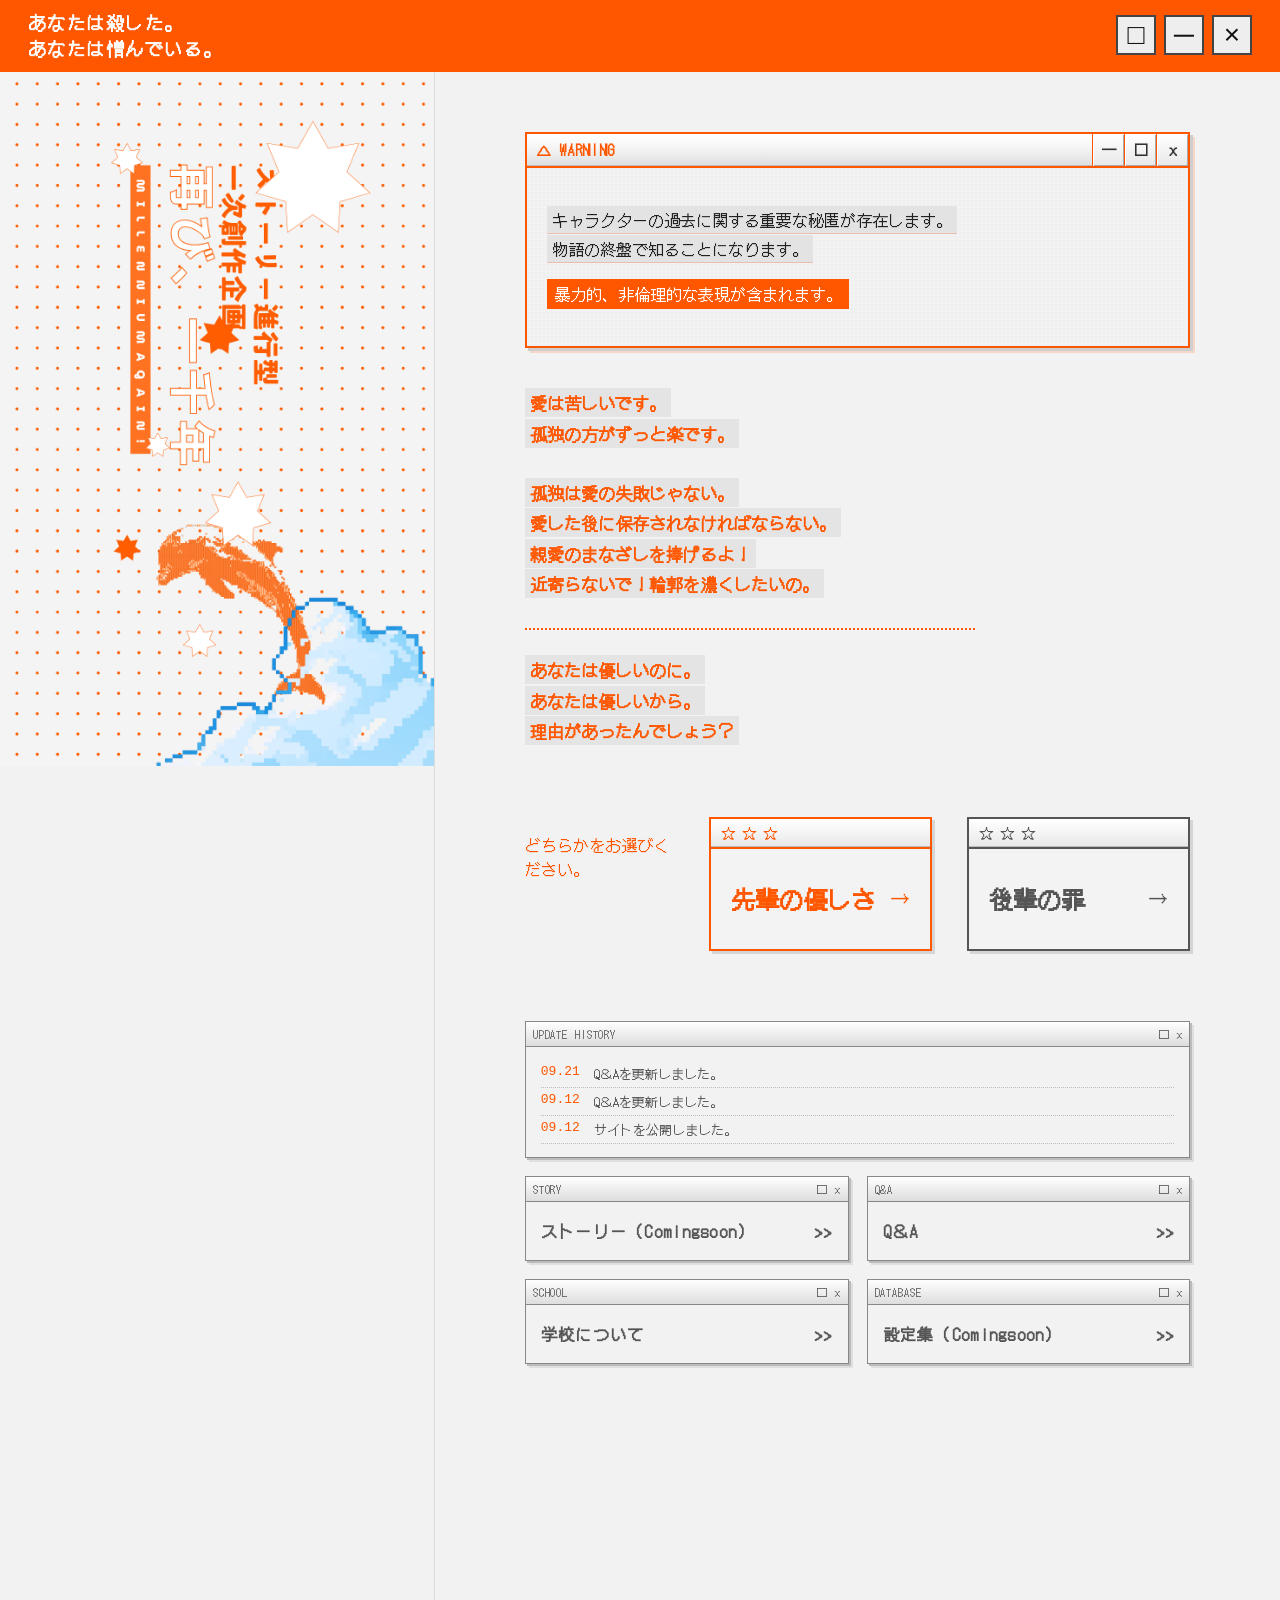
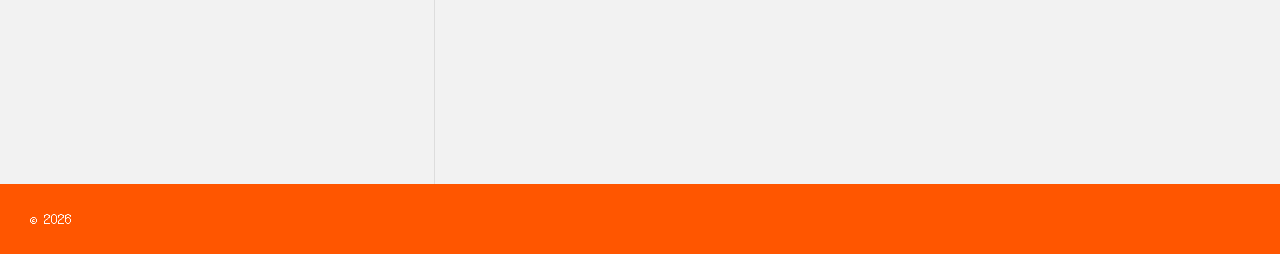
==== commit 5277d328: "Update index.html" ====
--- a/index.html
+++ b/index.html
@@ -227,7 +227,21 @@
 
   </a>
 
-
+  <!-- 学校について  -->
+  <a href="school.html" class="menu-window menu-link">
+
+    <div class="menu-titlebar">
+      <span>SCHOOL</span>
+      <span>□ ×</span>
+    </div>
+
+    <div class="menu-content menu-link-content">
+      <span>学校について</span>
+      <span>&gt;&gt;</span>
+    </div>
+
+  </a>
+  
   <!-- 設定集 settings.html -->
   <a href="" class="menu-window menu-link">
 
--- a/style.css
+++ b/style.css
@@ -1952,3 +1952,57 @@
   color: #5050ff;
   text-decoration-thickness: 2px;
 }
+
+
+/* ========================================
+   EXPLORE MAPS
+======================================== */
+
+.explore-page {
+  width: 100%;
+  padding: 40px 20px 100px;
+}
+
+.explore-section {
+  width: min(1400px, 100%);
+  margin: 0 auto 80px;
+}
+
+.explore-section:last-child {
+  margin-bottom: 0;
+}
+
+.explore-frame {
+  display: block;
+  width: 100%;
+  border: 0;
+  background: transparent;
+}
+
+/* 校内見取り図 */
+.explore-frame--map {
+  height: clamp(760px, 90vw, 1100px);
+}
+
+/* 校舎・寮の断面図 */
+.explore-frame--building {
+  height: clamp(860px, 100vw, 1250px);
+}
+
+@media (max-width: 600px) {
+  .explore-page {
+    padding: 24px 8px 70px;
+  }
+
+  .explore-section {
+    margin-bottom: 48px;
+  }
+
+  .explore-frame--map {
+    height: 720px;
+  }
+
+  .explore-frame--building {
+    height: 760px;
+  }
+}
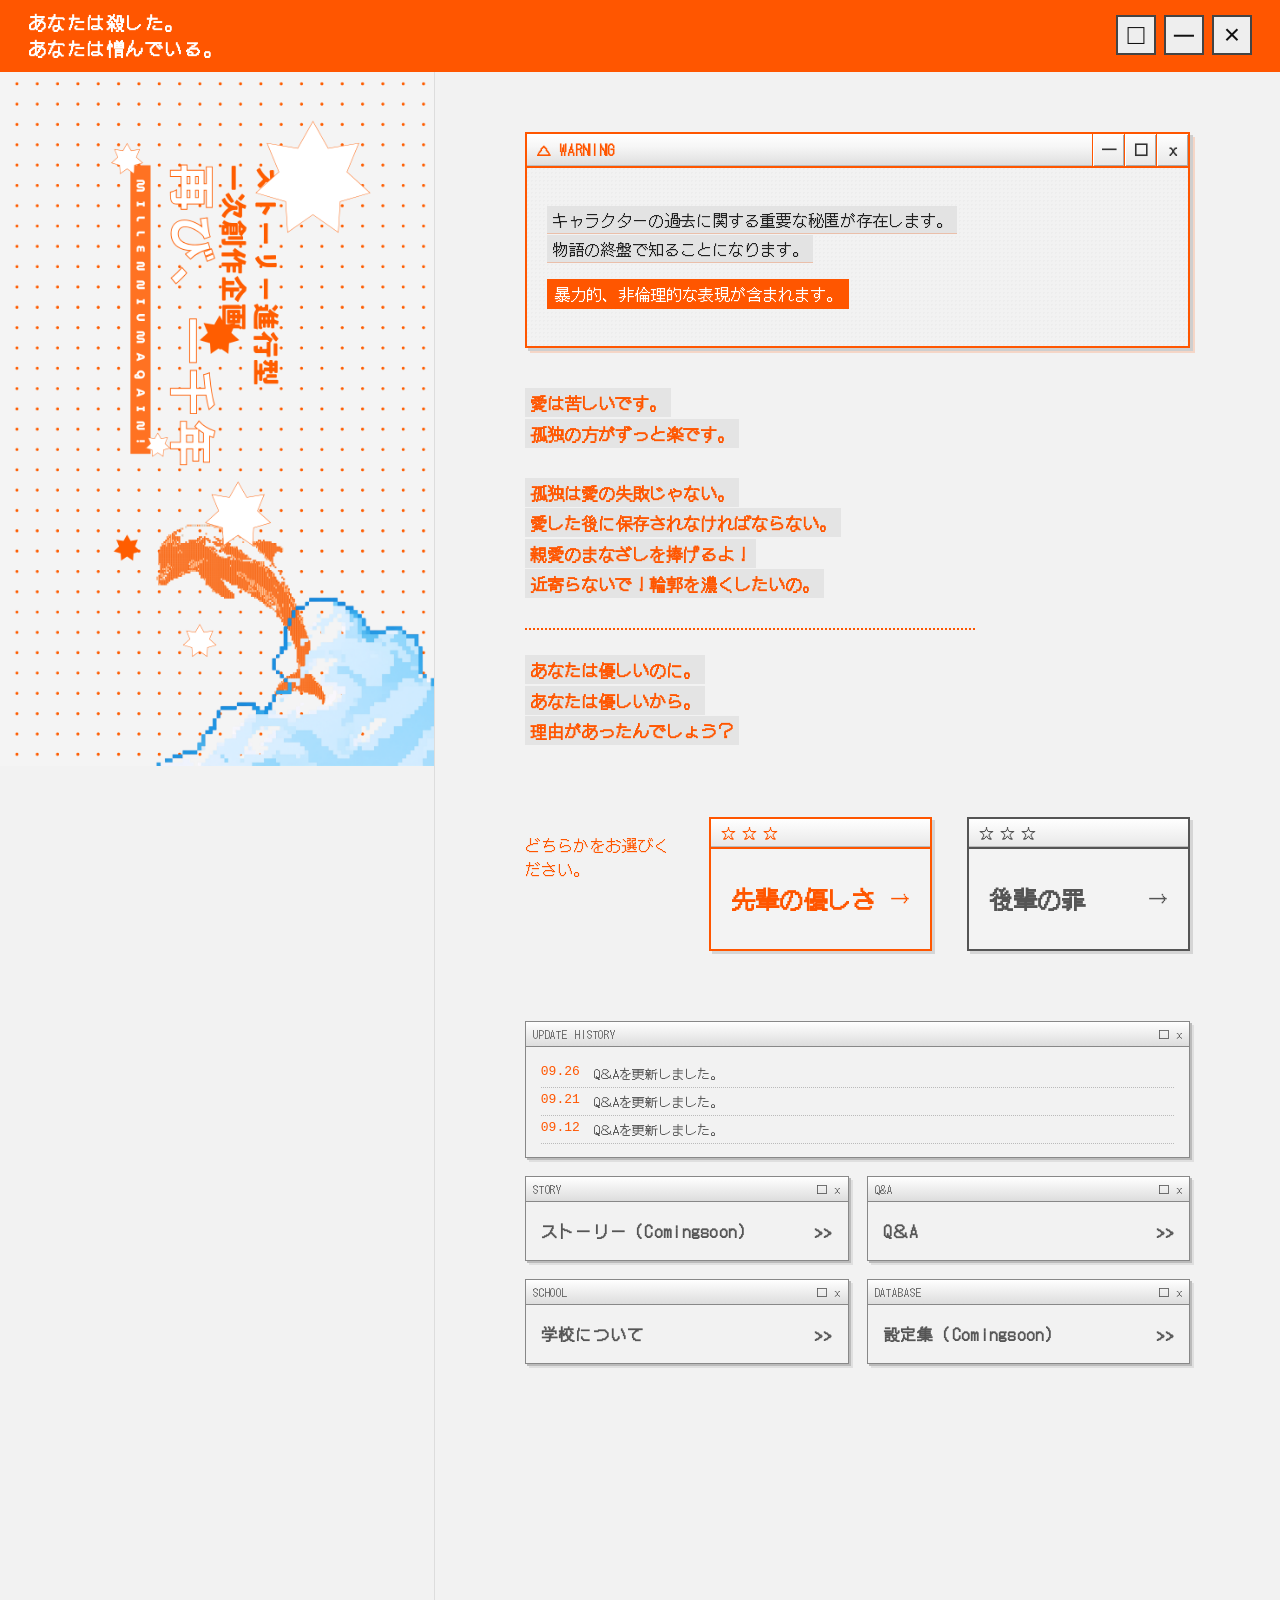
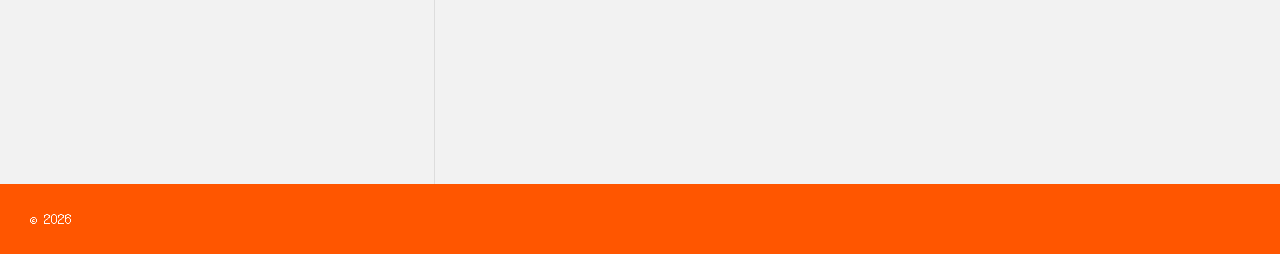
==== commit 5ea66846: "Update index.html" ====
--- a/index.html
+++ b/index.html
@@ -170,6 +170,11 @@
     <div class="menu-content">
 
       <ul class="update-list">
+        <li>
+          <time datetime="2026-09-26">09.26</time>
+          <span>Q＆Aを更新しました。</span>
+        </li>
+        
         <li>
           <time datetime="2026-09-21">09.21</time>
           <span>Q＆Aを更新しました。</span>
@@ -180,11 +185,6 @@
           <span>Q＆Aを更新しました。</span>
         </li>
 
-        <li>
-          <time datetime="2026-09-12">09.12</time>
-          <span>サイトを公開しました。</span>
-        </li>
-
       </ul>
 
        <!-- <a href="history.html" class="menu-more">
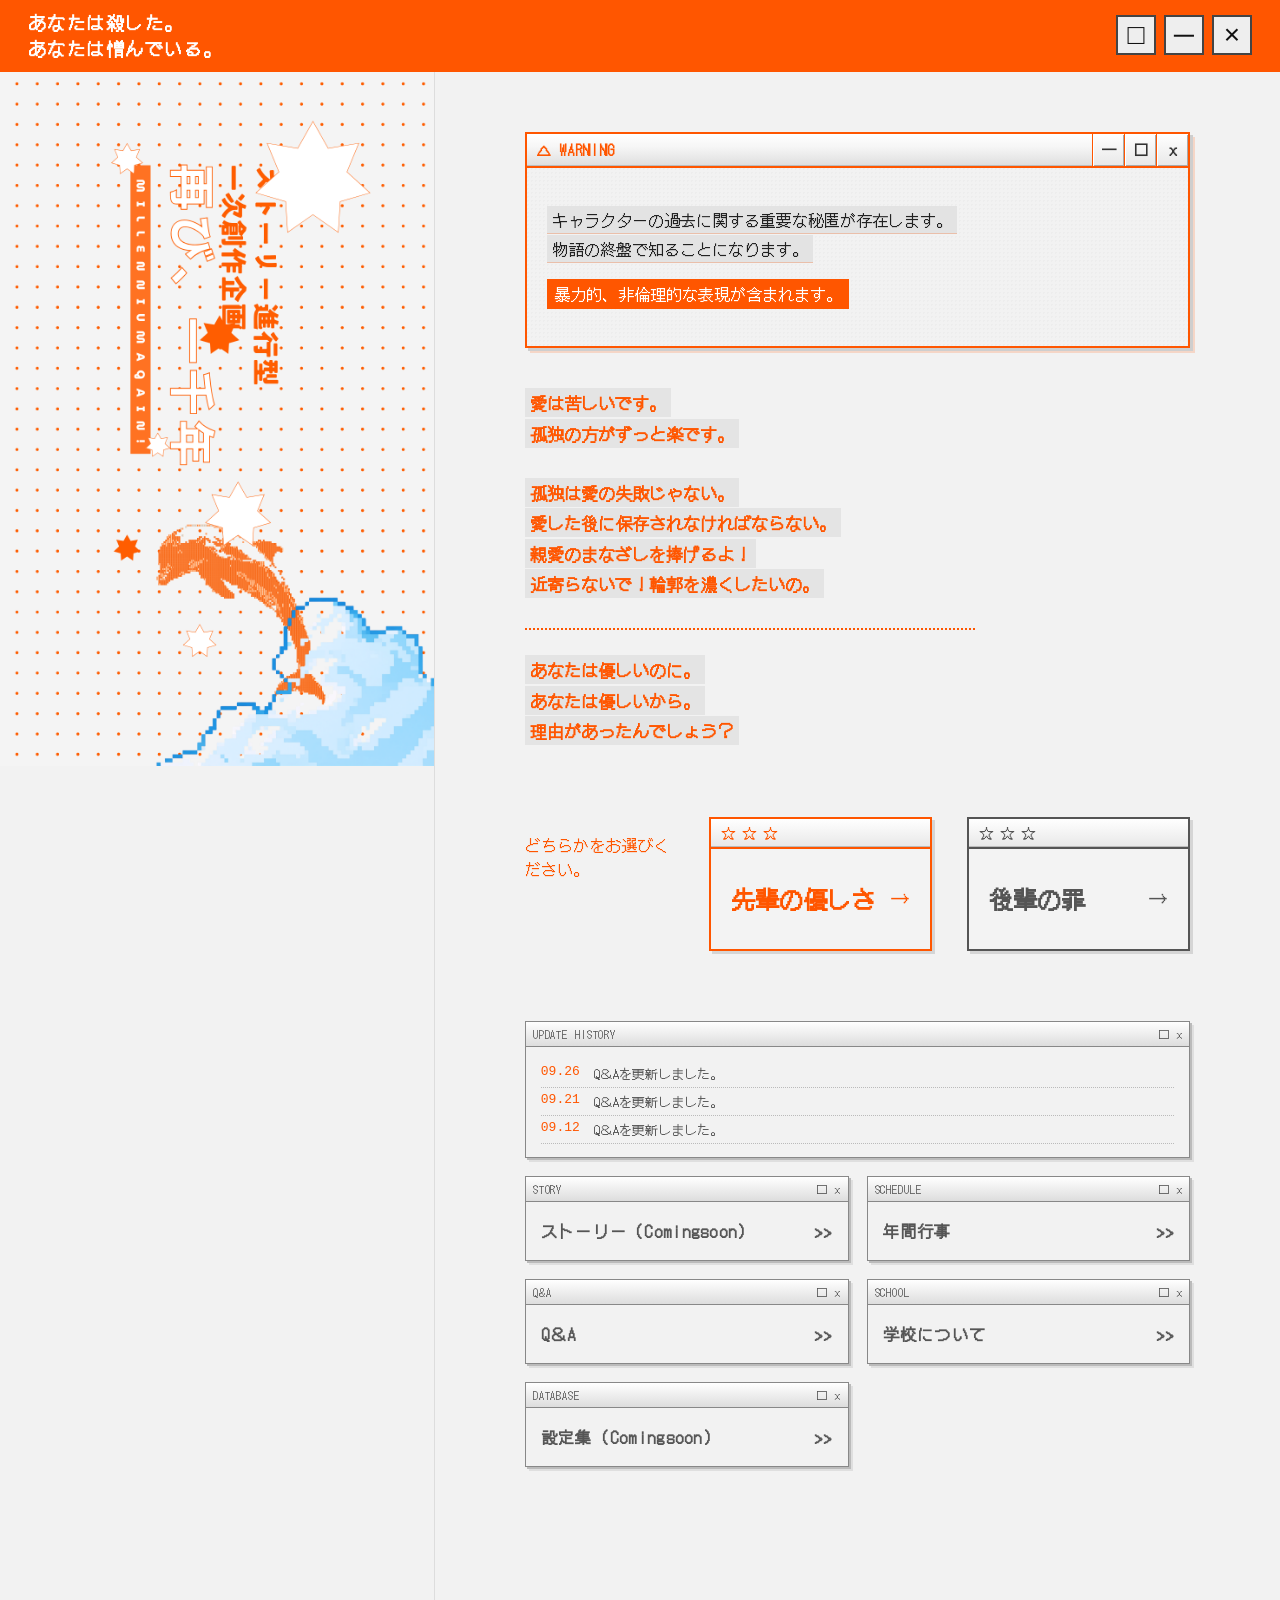
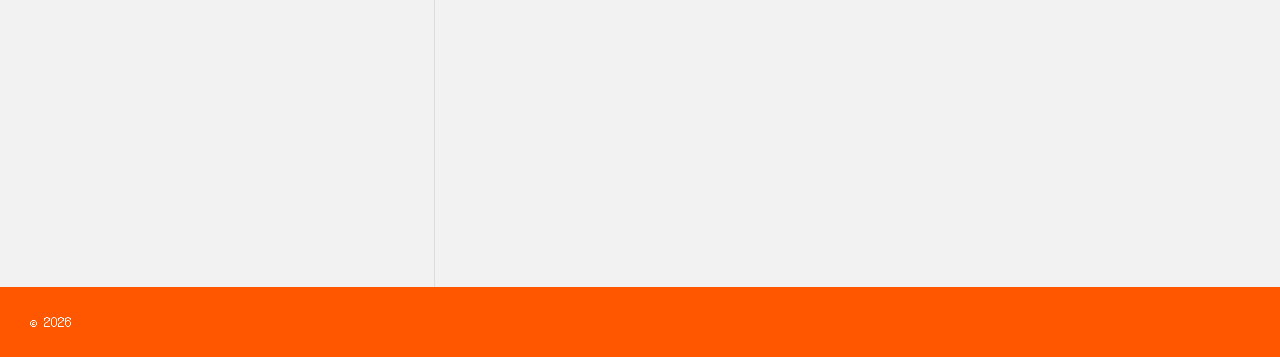
==== commit f0c80be8: "Update index.html" ====
--- a/index.html
+++ b/index.html
@@ -211,6 +211,21 @@
 
   </a>
 
+    <!-- 年間スケジュール schedule.html -->
+  <a href="schedule.html" class="menu-window menu-link">
+
+    <div class="menu-titlebar">
+      <span>SCHEDULE</span>
+      <span>□ ×</span>
+    </div>
+
+    <div class="menu-content menu-link-content">
+      <span>年間行事</span>
+      <span>&gt;&gt;</span>
+    </div>
+
+  </a>
+
 
   <!-- Q&A -->
   <a href="qa.html" class="menu-window menu-link">
